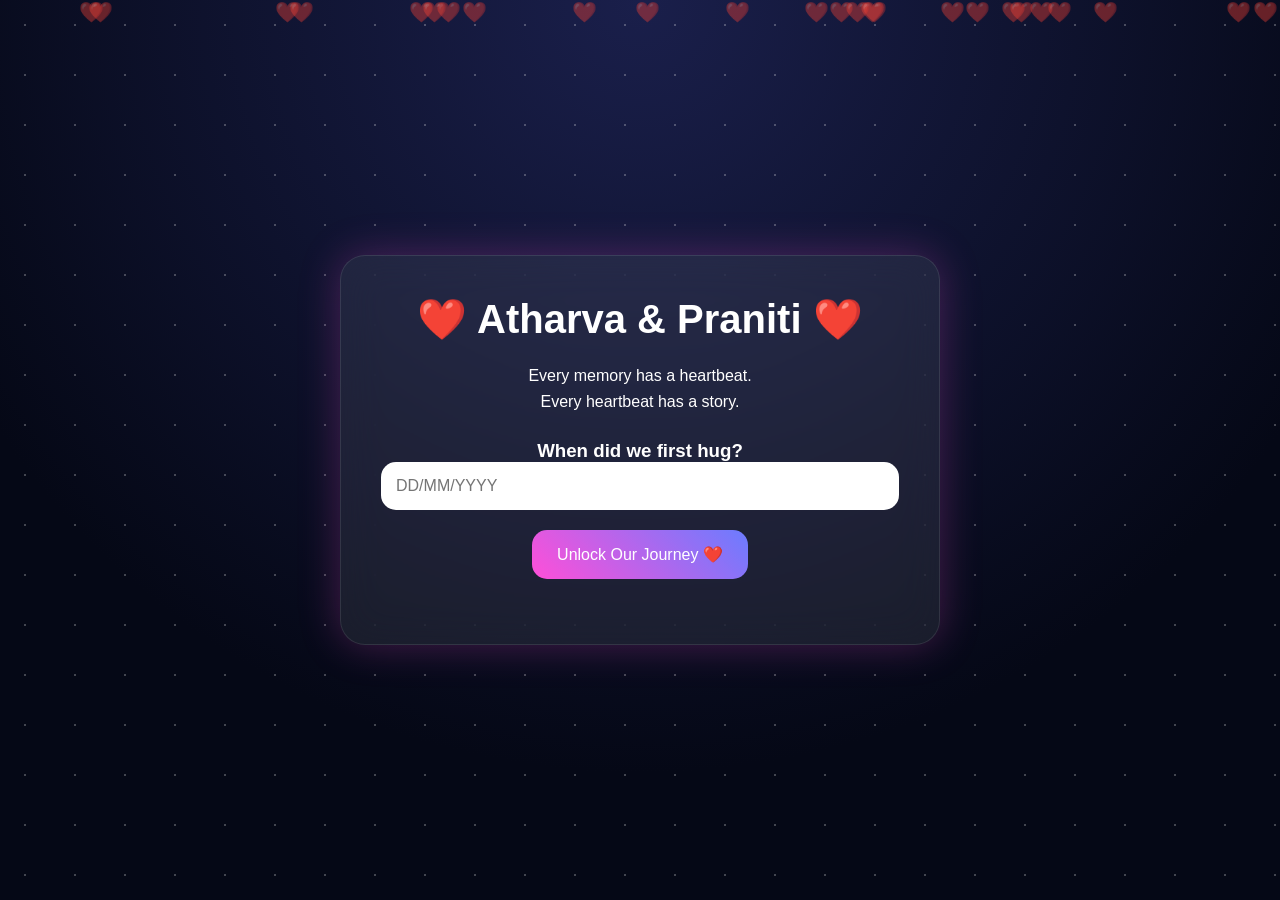
==== index.html @ a4ced308 "Create index.html" ====
<!DOCTYPE html>
<html lang="en">

<head>

<meta charset="UTF-8">
<meta name="viewport" content="width=device-width, initial-scale=1.0">

<title>Atharva ❤️ Praniti | Memory Vault</title>

<style>

*{
margin:0;
padding:0;
box-sizing:border-box;
font-family:'Segoe UI',sans-serif;
}

body{

background:
radial-gradient(circle at top,
#1a1f4b,
#050816 70%);

color:white;

overflow-x:hidden;

min-height:100vh;

}

/* STARS */

.stars{

position:fixed;

width:100%;
height:100%;

top:0;
left:0;

background-image:
radial-gradient(white 1px,transparent 1px);

background-size:50px 50px;

opacity:.25;

z-index:-3;

}

/* HEARTS */

.heart{

position:fixed;

font-size:20px;

animation:float 12s linear infinite;

opacity:.4;

pointer-events:none;

}

@keyframes float{

from{

transform:
translateY(100vh);

}

to{

transform:
translateY(-100px);

}

}

/* LOCK SCREEN */

.lock-screen{

height:100vh;

display:flex;

justify-content:center;

align-items:center;

padding:20px;

}

.lock-card{

background:
rgba(255,255,255,.08);

backdrop-filter:
blur(20px);

padding:40px;

border-radius:25px;

max-width:600px;

width:100%;

text-align:center;

border:
1px solid rgba(255,255,255,.1);

box-shadow:
0 0 40px rgba(255,79,216,.25);

}

.lock-card h1{

font-size:2.5rem;

margin-bottom:20px;

}

.lock-card p{

margin-bottom:25px;

line-height:1.6;

}

input{

width:100%;

padding:15px;

border:none;

border-radius:15px;

margin-bottom:20px;

font-size:1rem;

}

button{

padding:15px 25px;

border:none;

border-radius:15px;

cursor:pointer;

background:
linear-gradient(
45deg,
#ff4fd8,
#6b7cff
);

color:white;

font-size:1rem;

}

#error{

margin-top:15px;

color:#ff8b8b;

}

/* HOME */

.home{

display:none;

padding:50px 20px;

}

.hero{

text-align:center;

padding:80px 20px;

}

.hero h1{

font-size:4rem;

margin-bottom:20px;

}

.hero p{

font-size:1.2rem;

opacity:.9;

}

/* HUD MENU */

.menu{

display:grid;

grid-template-columns:
repeat(auto-fit,minmax(250px,1fr));

gap:25px;

max-width:1200px;

margin:auto;

}

.card{

background:
rgba(255,255,255,.08);

backdrop-filter:
blur(20px);

padding:30px;

border-radius:25px;

text-decoration:none;

color:white;

transition:.4s;

border:
1px solid rgba(255,255,255,.1);

}

.card:hover{

transform:
translateY(-10px);

box-shadow:
0 0 40px rgba(255,79,216,.35);

}

.card h2{

margin-bottom:15px;

}

.footer{

text-align:center;

margin-top:80px;

opacity:.6;

}

</style>

</head>

<body>

<div class="stars"></div>

<div id="heartContainer"></div>

<!-- LOCK -->

<div class="lock-screen"
id="lockScreen">

<div class="lock-card">

<h1>
❤️ Atharva & Praniti ❤️
</h1>

<p>

Every memory has a heartbeat.<br>
Every heartbeat has a story.

</p>

<h3 id="question"></h3>

<input
id="answer"
placeholder="DD/MM/YYYY">

<button onclick="unlockSite()">

Unlock Our Journey ❤️

</button>

<p id="error"></p>

</div>

</div>

<!-- HOME -->

<div class="home"
id="homePage">

<section class="hero">

<h1>
ATHARVA ❤️ PRANITI
</h1>

<p>

A Story Written By Time
And Protected By Memories

</p>

</section>

<section class="menu">

<a class="card"
href="timeline/index.html">

<h2>📅 Timeline</h2>

<p>
Our complete journey.
</p>

</a>

<a class="card"
href="messages/index.html">

<h2>💌 Messages</h2>

<p>
Letters and memories.
</p>

</a>

<a class="card"
href="counters/index.html">

<h2>😘 Counters</h2>

<p>
Kisses, hugs and milestones.
</p>

</a>

<a class="card"
href="birthday/index.html">

<h2>🎂 Birthday</h2>

<p>
Praniti's birthday countdown.
</p>

</a>

<a class="card"
href="poetry/index.html">

<h2>🌹 Poetry</h2>

<p>
Poems and special words.
</p>

</a>

<a class="card"
href="gallery/index.html">

<h2>📸 Gallery</h2>

<p>
Memory scrapbook.
</p>

</a>

<a class="card"
href="capsule/index.html">

<h2>🌙 Time Capsule</h2>

<p>
Letters for the future.
</p>

</a>

</section>

<div class="footer">

Made with ❤️ for Praniti

</div>

</div>

<script>

const questions=[

{
q:"When did she say YES?",
a:"21/03/2026"
},

{
q:"When was the Tuljapur blessing?",
a:"17/01/2025"
},

{
q:"When did we first hug?",
a:"09/03/2026"
},

{
q:"When did we first kiss?",
a:"02/04/2026"
}

];

const random=
questions[
Math.floor(
Math.random()*questions.length
)
];

document.getElementById("question")
.innerText=random.q;

function unlockSite(){

const answer=
document.getElementById("answer")
.value.trim();

if(answer===random.a){

document.getElementById("lockScreen")
.style.display="none";

document.getElementById("homePage")
.style.display="block";

}else{

document.getElementById("error")
.innerText=
"Wrong memory ❤️";

}

}

const container=
document.getElementById(
"heartContainer"
);

for(let i=0;i<25;i++){

const heart=
document.createElement("div");

heart.className="heart";

heart.innerHTML="❤️";

heart.style.left=
Math.random()*100+"%";

heart.style.animationDelay=
Math.random()*12+"s";

container.appendChild(
heart
);

}

</script>

</body>
</html>
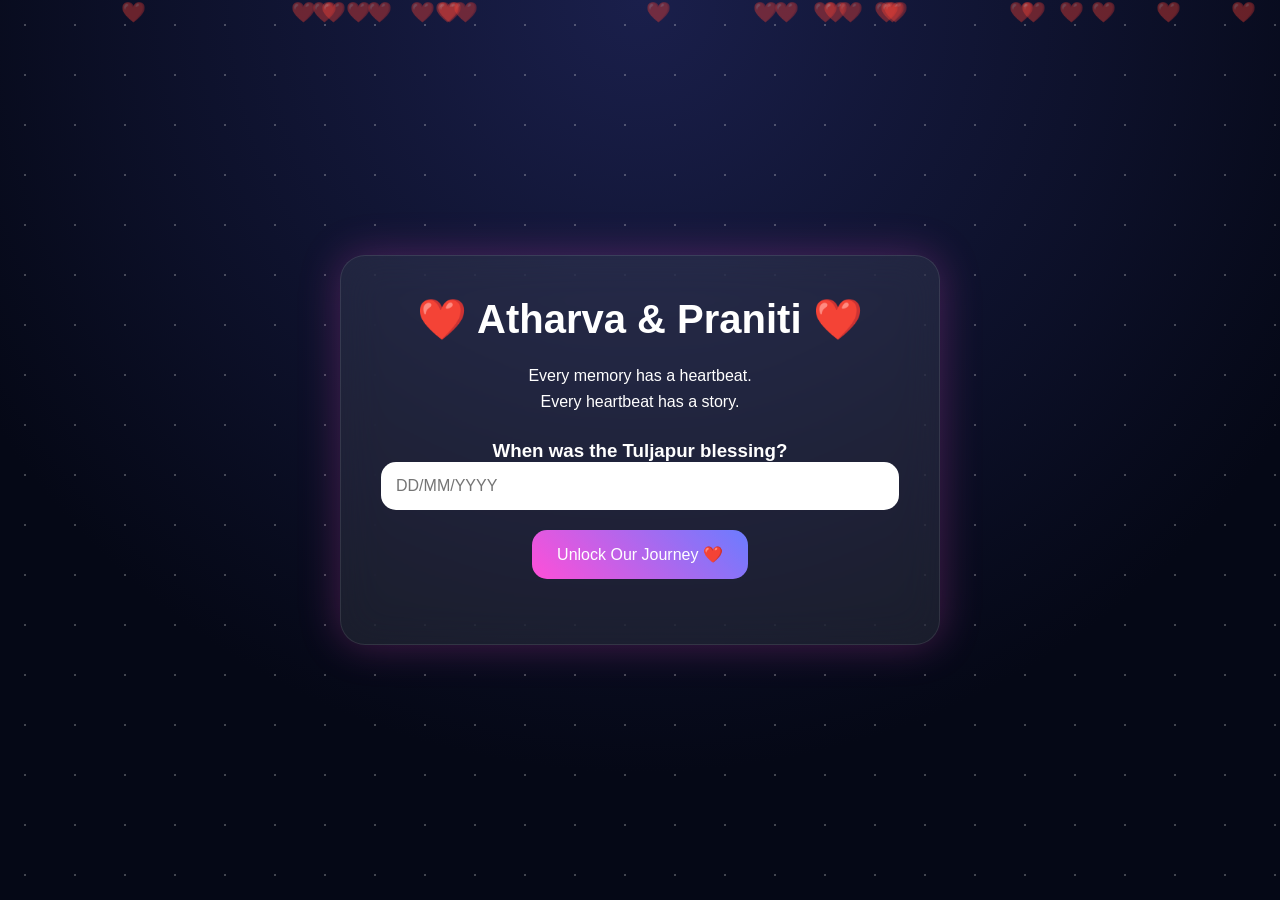
==== commit bf7e6f69: "Update index.html" ====
--- a/index.html
+++ b/index.html
@@ -18,29 +18,22 @@
 }
 
 body{
-
 background:
 radial-gradient(circle at top,
 #1a1f4b,
 #050816 70%);
 
 color:white;
-
 overflow-x:hidden;
-
 min-height:100vh;
-
 }
 
 /* STARS */
 
 .stars{
-
 position:fixed;
-
 width:100%;
 height:100%;
-
 top:0;
 left:0;
 
@@ -50,41 +43,27 @@
 background-size:50px 50px;
 
 opacity:.25;
-
 z-index:-3;
-
 }
 
 /* HEARTS */
 
 .heart{
-
 position:fixed;
-
 font-size:20px;
-
 animation:float 12s linear infinite;
-
 opacity:.4;
-
 pointer-events:none;
-
 }
 
 @keyframes float{
 
 from{
-
-transform:
-translateY(100vh);
-
+transform:translateY(100vh);
 }
 
 to{
-
-transform:
-translateY(-100px);
-
+transform:translateY(-100px);
 }
 
 }
@@ -92,17 +71,11 @@
 /* LOCK SCREEN */
 
 .lock-screen{
-
 height:100vh;
-
 display:flex;
-
 justify-content:center;
-
 align-items:center;
-
 padding:20px;
-
 }
 
 .lock-card{
@@ -110,8 +83,7 @@
 background:
 rgba(255,255,255,.08);
 
-backdrop-filter:
-blur(20px);
+backdrop-filter:blur(20px);
 
 padding:40px;
 
@@ -128,39 +100,25 @@
 
 box-shadow:
 0 0 40px rgba(255,79,216,.25);
-
 }
 
 .lock-card h1{
-
 font-size:2.5rem;
-
 margin-bottom:20px;
-
 }
 
 .lock-card p{
-
 margin-bottom:25px;
-
 line-height:1.6;
-
 }
 
 input{
-
 width:100%;
-
 padding:15px;
-
 border:none;
-
 border-radius:15px;
-
 margin-bottom:20px;
-
 font-size:1rem;
-
 }
 
 button{
@@ -183,52 +141,36 @@
 color:white;
 
 font-size:1rem;
-
 }
 
 #error{
-
 margin-top:15px;
-
 color:#ff8b8b;
-
 }
 
 /* HOME */
 
 .home{
-
 display:none;
-
 padding:50px 20px;
-
 }
 
 .hero{
-
 text-align:center;
-
 padding:80px 20px;
-
 }
 
 .hero h1{
-
 font-size:4rem;
-
 margin-bottom:20px;
-
 }
 
 .hero p{
-
 font-size:1.2rem;
-
 opacity:.9;
-
-}
-
-/* HUD MENU */
+}
+
+/* MENU */
 
 .menu{
 
@@ -242,7 +184,6 @@
 max-width:1200px;
 
 margin:auto;
-
 }
 
 .card{
@@ -250,8 +191,7 @@
 background:
 rgba(255,255,255,.08);
 
-backdrop-filter:
-blur(20px);
+backdrop-filter:blur(20px);
 
 padding:30px;
 
@@ -265,7 +205,6 @@
 
 border:
 1px solid rgba(255,255,255,.1);
-
 }
 
 .card:hover{
@@ -275,23 +214,16 @@
 
 box-shadow:
 0 0 40px rgba(255,79,216,.35);
-
 }
 
 .card h2{
-
 margin-bottom:15px;
-
 }
 
 .footer{
-
 text-align:center;
-
 margin-top:80px;
-
 opacity:.6;
-
 }
 
 </style>
@@ -304,7 +236,7 @@
 
 <div id="heartContainer"></div>
 
-<!-- LOCK -->
+<!-- LOCK SCREEN -->
 
 <div class="lock-screen"
 id="lockScreen">
@@ -391,39 +323,6 @@
 
 <p>
 Kisses, hugs and milestones.
-</p>
-
-</a>
-
-<a class="card"
-href="birthday/index.html">
-
-<h2>🎂 Birthday</h2>
-
-<p>
-Praniti's birthday countdown.
-</p>
-
-</a>
-
-<a class="card"
-href="poetry/index.html">
-
-<h2>🌹 Poetry</h2>
-
-<p>
-Poems and special words.
-</p>
-
-</a>
-
-<a class="card"
-href="gallery/index.html">
-
-<h2>📸 Gallery</h2>
-
-<p>
-Memory scrapbook.
 </p>
 
 </a>
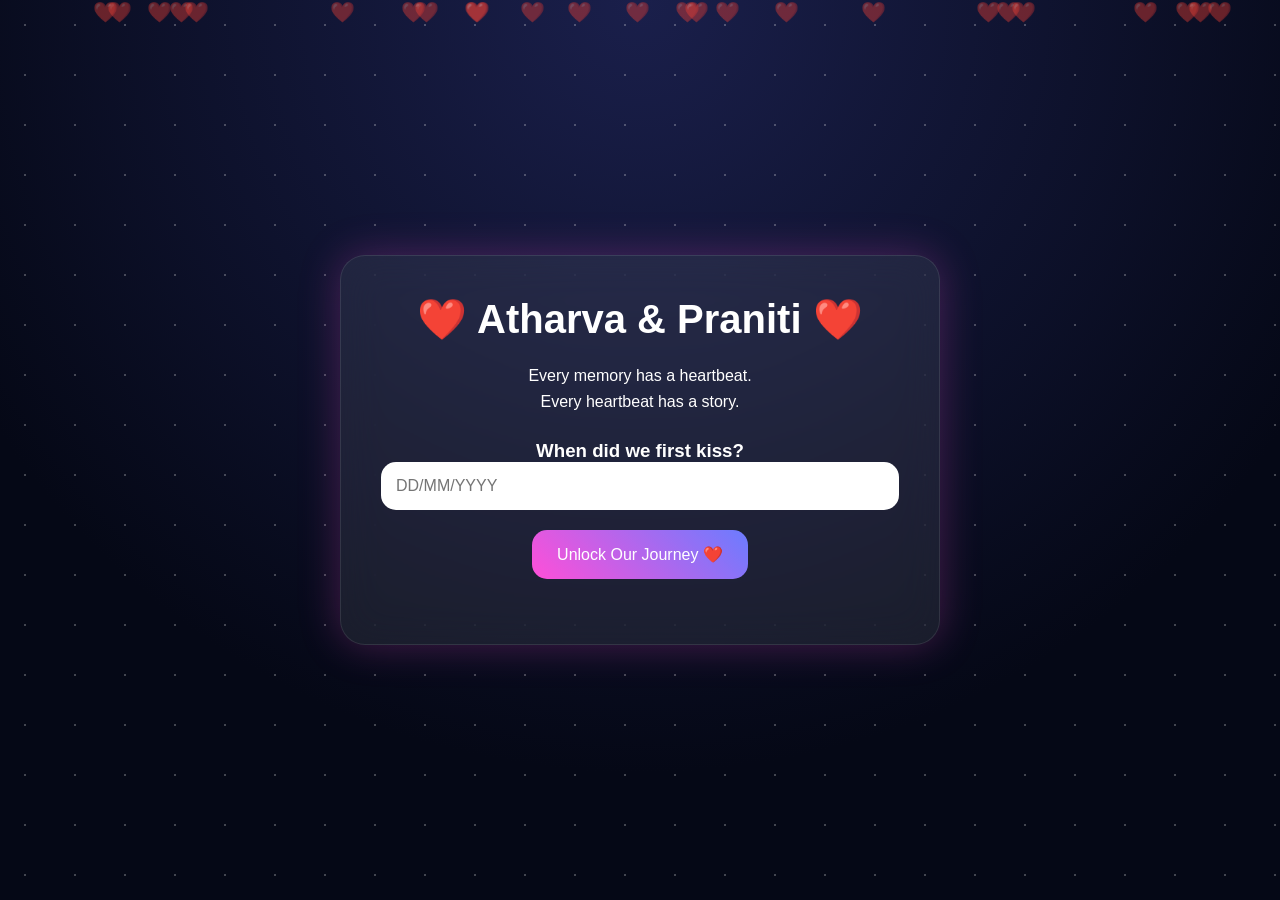
==== commit 6b8755cd: "Update index.html" ====
--- a/index.html
+++ b/index.html
@@ -6,7 +6,7 @@
 <meta charset="UTF-8">
 <meta name="viewport" content="width=device-width, initial-scale=1.0">
 
-<title>Atharva ❤️ Praniti | Memory Vault</title>
+<title>Atharva ❤️ Praniti | LOVE Vault</title>
 
 <style>
 
@@ -285,8 +285,8 @@
 
 <p>
 
-A Story Written By Time
-And Protected By Memories
+A Story Written By KRISHNA
+And Protected By US
 
 </p>
 
@@ -323,6 +323,17 @@
 
 <p>
 Kisses, hugs and milestones.
+</p>
+
+</a>
+
+<a class="card"
+href="gallery/index.html">
+
+<h2>📸 Gallery</h2>
+
+<p>
+Photos, memories and beautiful moments.
 </p>
 
 </a>
